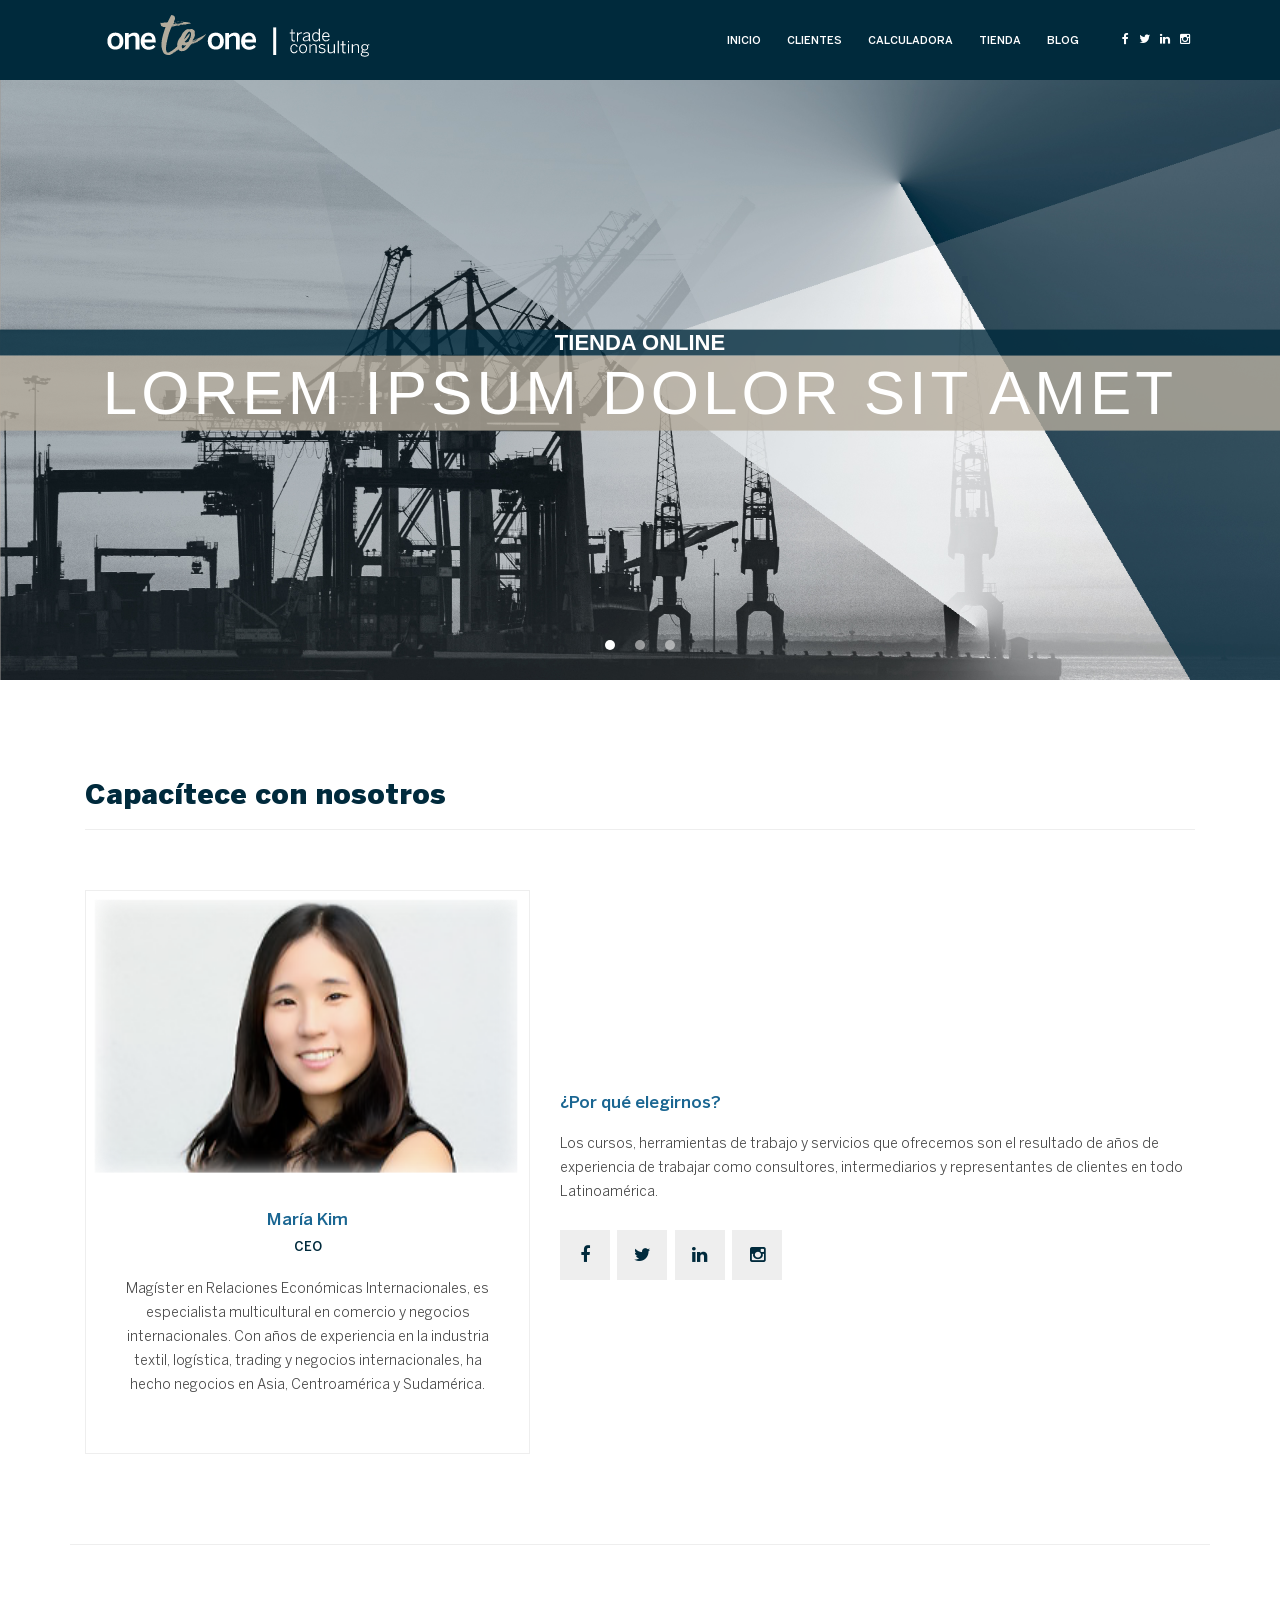
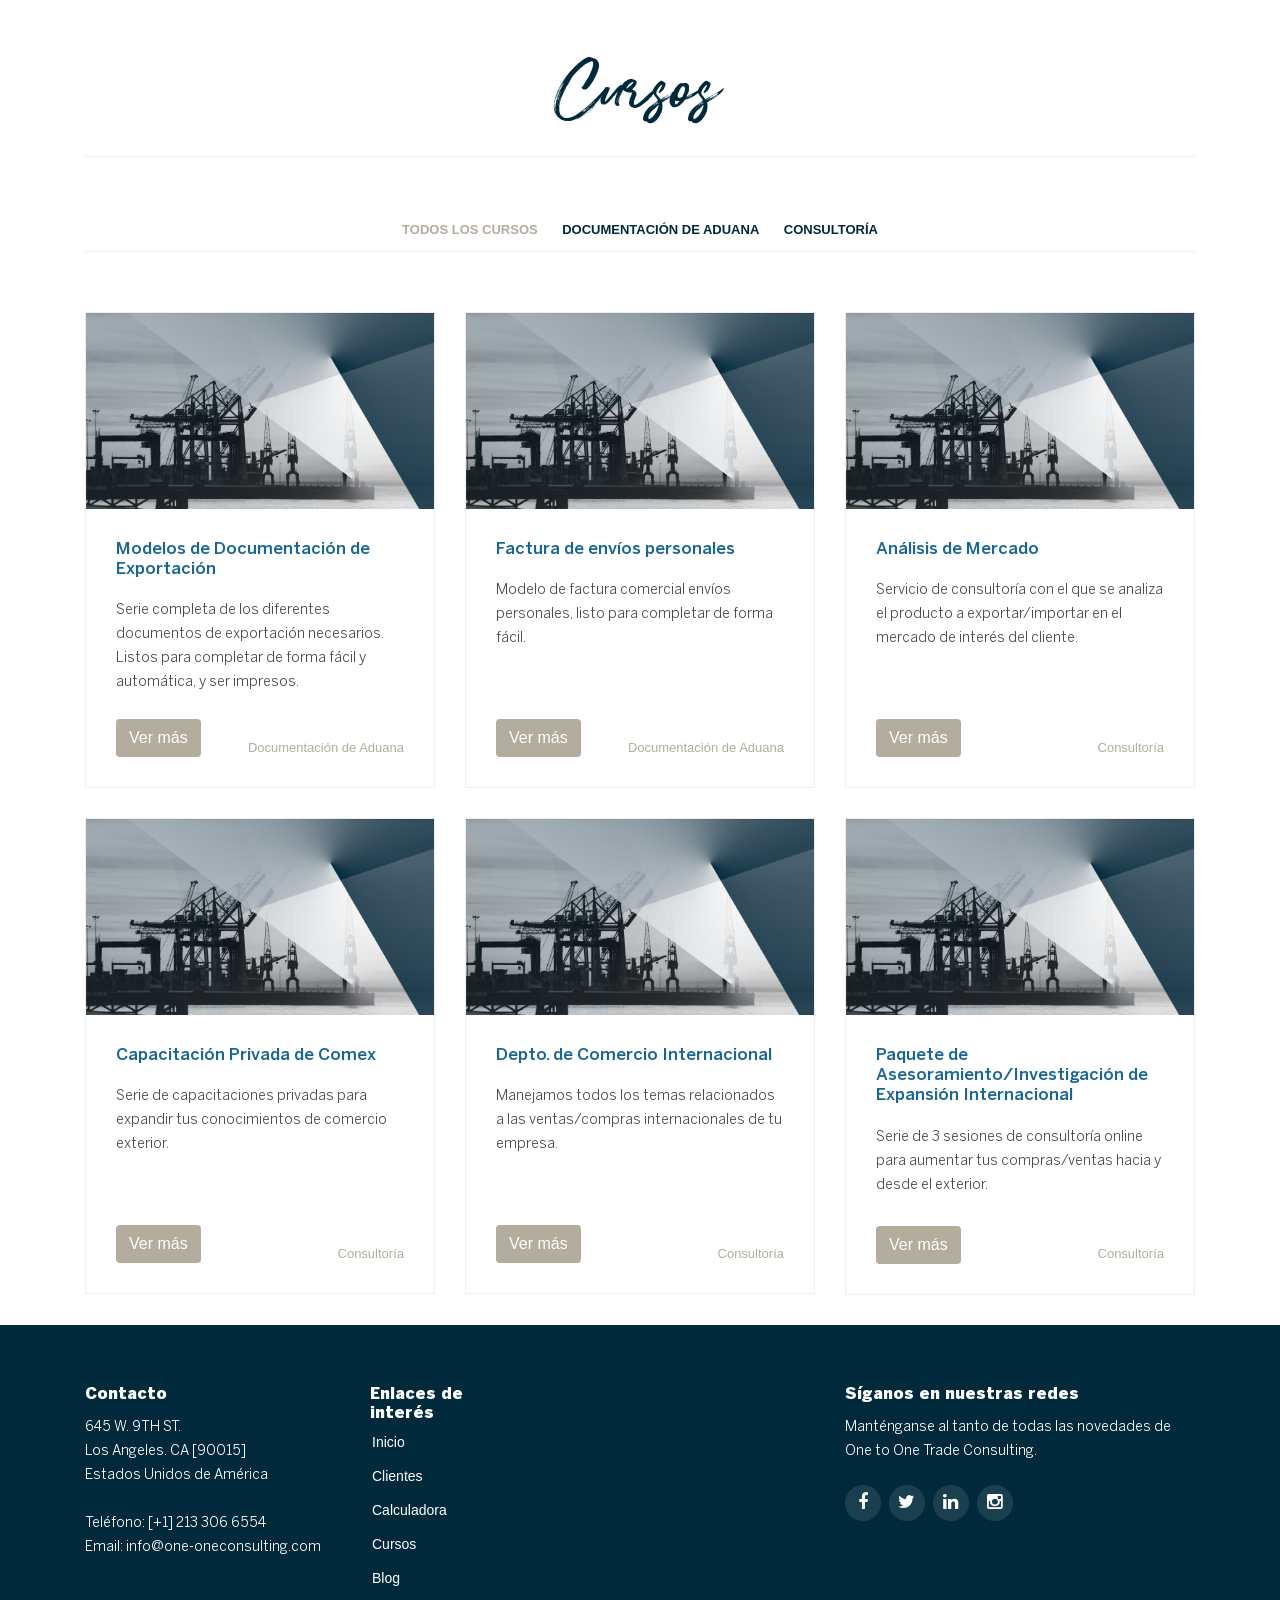
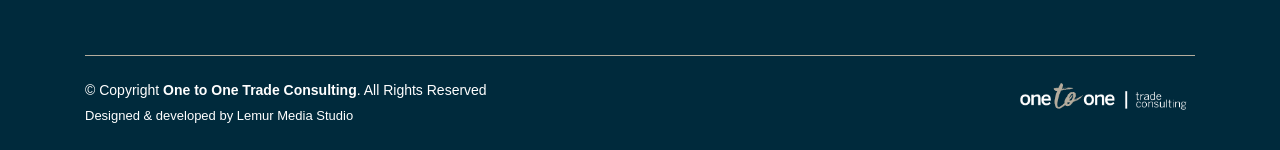
==== index.html @ 99afd2bc "Rename ecomm.html to index.html" ====
<!DOCTYPE html>
<html lang="en">

  <head>

    <meta charset="utf-8">
    <meta name="viewport" content="width=device-width, initial-scale=1, shrink-to-fit=no">
    <meta name="description" content="">
    <meta name="author" content="">
    <link href="https://fonts.googleapis.com/css?family=Poppins:100,200,300,400,500,600,700,800,900&display=swap" rel="stylesheet">

    <title>Tienda Online - One to One Trade Consulting</title>

    <!-- Bootstrap core CSS -->
    <link href="vendor/bootstrap/css/bootstrap.min.css" rel="stylesheet">

    <!-- CSS -->
    <link rel="stylesheet" href="assets/css/fontawesome.css">
    <link rel="stylesheet" href="assets/css/templatemo-sixteen.css">
    <link rel="stylesheet" href="assets/css/owl.css">

    <!-- AOS -->
    <link href="https://unpkg.com/aos@2.3.1/dist/aos.css" rel="stylesheet">



  </head>

  <body>

    <!-- LOADER ***** -->
    <div id="preloader">
        <div class="jumper">
            <div></div>
            <div></div>
            <div></div>
        </div>
    </div>  

    <!-- /////////////////////////////////////////////////////////// -->
    <!-- /////////////////////////////////////////////////////////// -->
    <!-- /////////////////////////////////////////////////////////// -->
    <!-- /////////////////////////////////////////////////////////// -->

    <!-- HEADER -->
    <header class="">
      <nav class="navbar navbar-expand-lg">
        <div class="container">
          <a class="navbar-brand" href="https://one-oneconsulting.com"><img src="assets/images/logo.png" alt="" class="logo-one"></a>
          <button class="navbar-toggler" type="button" data-toggle="collapse" data-target="#navbarResponsive" aria-controls="navbarResponsive" aria-expanded="false" aria-label="Toggle navigation">
            <span class="navbar-toggler-icon"></span>
          </button>
          <div class="collapse navbar-collapse" id="navbarResponsive">
            <ul class="navbar-nav ml-auto">
              <li class="nav-item">
                <a class="nav-link" href="https://one-oneconsulting.com">Inicio</a>
              </li>
              <li class="nav-item">
                <a class="nav-link" href="#">Clientes</a>
              </li>
                <li class="nav-item">
                  <a class="nav-link" href="products.html">Calculadora</a>
                </li>
                <li class="nav-item">
                  <a class="nav-link" href="ecomm.html">Tienda</a>
                </li>
                <li class="nav-item last-item">
                  <a class="nav-link" href="contact.html">Blog</a>
                </li>
              <div class="social-mobile d-flex">
                <li class="nav-item">
                  <a href="https://www.facebook.com/OneToOne.Consultancy" target="_blank" class="redes fa fa-facebook"></a>
                </li>
                <li class="nav-item">
                  <a href="https://www.twitter.com/onetooneok" target="_blank" class="redes fa fa-twitter"></a>
                </li>
                <li class="nav-item">
                  <a href="https://www.linkedin.com/company/onetooneok" target="_blank" class="redes fa fa-linkedin"></a>
                </li>
                <li class="nav-item">
                  <a href="https://www.instagram.com/onetooneok" target="_blank" class="redes fa fa-instagram"></a>
                </li>
              </div>
            </ul>
          </div>
        </div>
      </nav>
    </header>

    <!-- /////////////////////////////////////////////////////////// -->
    <!-- /////////////////////////////////////////////////////////// -->
    <!-- /////////////////////////////////////////////////////////// -->
    <!-- /////////////////////////////////////////////////////////// -->

    <!-- BANNER -->
    <div class="banner header-text">
      <div class="owl-banner owl-carousel">
        <div class="banner-item-01">
          <div class="text-content">
            <h4>Tienda Online</h4>
            <h2>Lorem ipsum dolor sit amet</h2>
          </div>
        </div>
        <div class="banner-item-02">
          <div class="text-content">
            <h4>Capacítece con nosotros</h4>
            <h2>Lorem ipsum dolor sit amet</h2>
          </div>
        </div>
        <div class="banner-item-03">
          <div class="text-content">
            <h4>Lorem ipsum</h4>
            <h2>Lorem ipsum dolor sit amet</h2>
          </div>
        </div>
      </div>
    </div>

    <!-- /////////////////////////////////////////////////////////// -->
    <!-- /////////////////////////////////////////////////////////// -->
    <!-- /////////////////////////////////////////////////////////// -->
    <!-- /////////////////////////////////////////////////////////// -->

    <!-- POR QUE ELEGIRNOS -->
    <div class="best-features about-features">
      <div class="container">
        <div class="row">
          <div class="col-md-12">
            <div class="section-heading">
              <h2>Capacítece con nosotros</h2>
            </div>
          </div>
          <div class="col-md-5">
            <div class="team-member">
              <div class="thumb-container">
                <img src="assets/images/foto-bio.png" alt="Foto de María Kim">
                <div class="hover-effect">
                  <div class="hover-content">
                    <ul class="social-icons">
                      <li><a href="https://twitter.com/kimmariae_?s=11" target="_blank"><i class="fa fa-twitter"></i></a></li>
                      <li><a href="https://www.linkedin.com/in/kimmariae" target="_blank"><i class="fa fa-linkedin"></i></a></li>
                    </ul>
                  </div>
                </div>
              </div>
              <div class="down-content">
                <h4>María Kim</h4>
                <span>CEO</span>
                <p>Magíster en Relaciones Económicas Internacionales, es especialista multicultural en comercio y negocios internacionales. Con años de experiencia en la industria textil, logística, trading y negocios internacionales, ha hecho negocios en Asia, Centroamérica y Sudamérica. </p>
              </div>
            </div>
          </div>
          <div class="col-md-7 my-auto">
            <div class="left-content" data-aos="fade-left" data-aos-duration="500" data-aos-delay="1000">
              <h4>¿Por qué elegirnos?</h4>
              <p>Los cursos, herramientas de trabajo y servicios que ofrecemos son el resultado de años de experiencia de trabajar como consultores, intermediarios y representantes de clientes en todo Latinoamérica.</p>
              <ul class="social-icons">
                <li><a href="https://www.facebook.com/OneToOne.Consultancy" target="_blank"><i class="fa fa-facebook"></i></a></li>
                <li><a href="https://www.twitter.com/onetooneok" target="_blank"><i class="fa fa-twitter"></i></a></li>
                <li><a href="https://www.linkedin.com/company/onetooneok" target="_blank"><i class="fa fa-linkedin"></i></a></li>
                <li><a href="https://www.instagram.com/onetooneok" target="_blank"><i class="fa fa-instagram"></i></a></li>
              </ul>
            </div>
          </div>
        </div>
      </div>
    </div>

    <!-- /////////////////////////////////////////////////////////// -->
    <!-- /////////////////////////////////////////////////////////// -->
    <!-- /////////////////////////////////////////////////////////// -->
    <!-- /////////////////////////////////////////////////////////// -->

    <!-- EQUIPO -->
 <!--    <div class="team-members">
      <div class="container">
        <div class="row">
          <div class="col-md-12">
            <div class="section-heading">
              <h2>Nuestro equipo</h2>
            </div>
          </div>
          <div class="col-md-4" data-aos="zoom-in" data-aos-duration="500" data-aos-delay="800"></div>
          <div class="col-md-4" data-aos="zoom-in" data-aos-duration="500" data-aos-delay="800">
            <div class="team-member">
              <div class="thumb-container">
                <img src="assets/images/fondo-puerto.jpg" alt="">
                <div class="hover-effect">
                  <div class="hover-content">
                    <ul class="social-icons">
                      <li><a href="#"><i class="fa fa-facebook"></i></a></li>
                      <li><a href="#"><i class="fa fa-twitter"></i></a></li>
                      <li><a href="#"><i class="fa fa-linkedin"></i></a></li>
                      <li><a href="#"><i class="fa fa-instagram"></i></a></li>
                    </ul>
                  </div>
                </div>
              </div>
              <div class="down-content">
                <h4>María Kim</h4>
                <span>CEO</span>
                <p>Magíster en Relaciones Económicas Internacionales, es especialista multicultural en comercio y negocios internacionales. Con años de experiencia en la industria textil, logística, trading y negocios internacionales, ha hecho negocios en Asia, Centroamérica y Sudamérica. </p>
              </div>
            </div>
          </div>
        </div>
      </div>
    </div> -->

    <!-- /////////////////////////////////////////////////////////// -->
    <!-- /////////////////////////////////////////////////////////// -->
    <!-- /////////////////////////////////////////////////////////// -->
    <!-- /////////////////////////////////////////////////////////// -->
    
    <!-- CURSOS -->
    <div class="products">
      <div class="container">
        <div class="row">
          <div class="col-md-12">
            <div class="section-heading">
              <h2 class="text-center cursos-title">Cursos</h2>
            </div>
          </div>
          <div class="col-md-12">
            <div class="filters">
              <ul>
                  <li class="active" data-filter="*">Todos los cursos</li>
                  <li data-filter=".des">Documentación de Aduana</li>
                  <li data-filter=".dev">Consultoría</li>
              </ul>
            </div>
          </div>

          <div class="col-md-12">
            <div class="filters-content">
                <div class="row grid">
                    
                    <!-- CURSO 1 -->
                    <div class="col-lg-4 col-md-4 all des">
                      <div class="product-item">
                        <a href="curso-1.html"><img src="assets/images/fondo-puerto.jpg" alt=""></a>
                        <div class="down-content">
                          <a href="#"><h4>Modelos de Documentación de Exportación</h4></a>
                          <h6></h6>
                          <p>Serie completa de los diferentes documentos de exportación necesarios. Listos para completar de forma fácil y automática, y ser impresos.</p>
                          <a href="curso-1.html"><button class="btn mt-1">Ver más</button></a>
                          <span>Documentación de Aduana</span>
                        </div>
                      </div>
                    </div>

                    <!-- CUROS 2 -->
                    <div class="col-lg-4 col-md-4 all des">
                      <div class="product-item">
                        <a href="curso-2.html"><img src="assets/images/fondo-puerto.jpg" alt=""></a>
                        <div class="down-content">
                          <a href="curso-2.html"><h4>Factura de envíos personales</h4></a>
                          <h6></h6>
                          <p>Modelo de factura comercial envíos personales, listo para completar de forma fácil.</p>
                          <a href="curso-2.html"><button class="btn mt-5">Ver más</button></a>
                          <span>Documentación de Aduana</span>
                        </div>
                      </div>
                    </div>

                    <!-- CURSO 3 -->
                    <div class="col-lg-4 col-md-4 all dev">
                      <div class="product-item">
                        <a href="curso-3.html"><img src="assets/images/fondo-puerto.jpg" alt=""></a>
                        <div class="down-content">
                          <a href="curso-3.html"><h4>Análisis de Mercado</h4></a>
                          <h6></h6>
                          <p>Servicio de consultoría con el que se analiza el producto a exportar/importar en el mercado de interés del cliente.</p>
                          <a href="curso-3.html"><button class="btn mt-5">Ver más</button></a>
                          <span>Consultoría</span>
                        </div>
                      </div>
                    </div>

                    <!-- CURSO 4 -->
                    <div class="col-lg-4 col-md-4 all dev">
                      <div class="product-item">
                        <a href="curso-4.html"><img src="assets/images/fondo-puerto.jpg" alt=""></a>
                        <div class="down-content">
                          <a href="curso-4.html"><h4>Depto. de Comercio Internacional</h4></a>
                          <h6></h6>
                          <p>Manejamos todos los temas relacionados a las ventas/compras internacionales de tu empresa. </p>
                          <a href="curso-4.html"><button class="btn mt-5">Ver más</button></a>
                          <span>Consultoría</span>
                        </div>
                      </div>
                    </div>

                    <!-- CURSO 5 -->
                    <div class="col-lg-4 col-md-4 all dev">
                      <div class="product-item">
                        <a href="curso-5.html"><img src="assets/images/fondo-puerto.jpg" alt=""></a>
                        <div class="down-content">
                          <a href="curso-5.html"><h4>Paquete de Asesoramiento/Investigación de Expansión Internacional</h4></a>
                          <h6></h6>
                          <p>Serie de 3 sesiones de consultoría online para aumentar tus compras/ventas hacia y desde el exterior.</p>
                          <a href="curso-5.html"><button class="btn mt-2">Ver más</button></a>
                          <span>Consultoría</span>
                        </div>
                      </div>
                    </div>

                    <!-- CURSO 6 -->
                    <div class="col-lg-4 col-md-4 all dev">
                      <div class="product-item">
                        <a href="curso-6.html"><img src="assets/images/fondo-puerto.jpg" alt=""></a>
                        <div class="down-content">
                          <a href="curso-6.html"><h4>Capacitación Privada de Comex</h4></a>
                          <h6></h6>
                          <p>Serie de capacitaciones privadas para expandir tus conocimientos de comercio exterior.</p>
                          <a href="curso-6.html"><button class="btn mt-5">Ver más</button></a>
                          <span>Consultoría</span>
                        </div>
                      </div>
                    </div>
                </div>
            </div>
          </div>
        </div>
      </div>
    </div>

    <!-- FOOTER -->
    <footer id="footer">
      <div class="footer-top">
        <div class="container">
          <div class="row">
            <div class="col-lg-3 col-md-6 footer-contact">
              <h4>Contacto</h4>
              <p>
                645 W. 9TH ST. <br>
                Los Angeles. CA [90015]<br>
                Estados Unidos de América <br><br>
                <strong>Teléfono:</strong> [+1] 213 306 6554<br>
                <strong>Email:</strong> info@one-oneconsulting.com<br>
              </p>
            </div>
  
            <div class="col-lg-2 col-md-6 footer-links">
              <h4>Enlaces de interés</h4>
              <ul>
                <li><i class="bx bx-chevron-right"></i> <a href="#">Inicio</a></li>
                <li><i class="bx bx-chevron-right"></i> <a href="#">Clientes</a>
                <li><i class="bx bx-chevron-right"></i> <a href="#">Calculadora</a></li>
                <li><i class="bx bx-chevron-right"></i> <a href="#">Cursos</a></li>
                <li><i class="bx bx-chevron-right"></i> <a href="#">Blog</a></li>
              </ul>
            </div>
            <div class="col-lg-3 col-md-6 footer-links">
  <!--             <h4>Servicios</h4>
              <ul>
                <li><i class="bx bx-chevron-right"></i> <a href="#">Maíz</a></li>
                <li><i class="bx bx-chevron-right"></i> <a href="#">Soja</a></li>
                <li><i class="bx bx-chevron-right"></i> <a href="#">Cebada</a></li>
                <li><i class="bx bx-chevron-right"></i> <a href="#">Harina</a></li> -->
              </ul>
            </div> 
  
            <div class="col-lg-4 col-md-6">
              <h4>Síganos en nuestras redes</h4>
              <p class="p-footer">Manténganse al tanto de todas las novedades de One to One Trade Consulting.</p>
              <div class="social-links text-left pt-3 pt-md-0 mt-2">
                <a href="https://www.facebook.com/OneToOne.Consultancy" target="_blank" class="redes fa fa-facebook"></a>
                <a href="https://www.twitter.com/onetooneok" target="_blank" class="redes fa fa-twitter"></a>
                <a href="https://www.linkedin.com/company/onetooneok" target="_blank" class="redes fa fa-linkedin"></a>
                <a href="https://www.instagram.com/onetooneok" target="_blank" class="redes fa fa-instagram"></a>
              </div>
            </div>
          </div>
        </div>
      </div>
      <div class="container">
        <div class="copyright-wrap d-md-flex py-4">
          <div class="mr-md-auto text-center text-md-left">
            <div class="copyright">
              &copy; Copyright <strong><span>One to One Trade Consulting</span></strong>. All Rights Reserved
            </div>
            <div class="credits">
              Designed & developed by Lemur Media Studio</a>
            </div>
          </div>
          <div class="social-links text-center text-md-right pt-3 pt-md-0">
            <img src="assets/images/logo.png" alt="Logo One to One" height="40">
          </div>
        </div>
      </div>
    </footer>














    <!-- AOS -->
    <script src="https://unpkg.com/aos@2.3.1/dist/aos.js"></script>
    <script>
      AOS.init();
    </script>

    <!-- Bootstrap core JavaScript -->
    <script src="vendor/jquery/jquery.min.js"></script>
    <script src="vendor/bootstrap/js/bootstrap.bundle.min.js"></script>


    <!-- Additional Scripts -->
    <script src="assets/js/custom.js"></script>
    <script src="assets/js/owl.js"></script>
    <script src="assets/js/slick.js"></script>
    <script src="assets/js/isotope.js"></script>
    <script src="assets/js/accordions.js"></script>


    <script language = "text/Javascript"> 
      cleared[0] = cleared[1] = cleared[2] = 0; //set a cleared flag for each field
      function clearField(t){                   //declaring the array outside of the
      if(! cleared[t.id]){                      // function makes it static and global
          cleared[t.id] = 1;  // you could use true and false, but that's more typing
          t.value='';         // with more chance of typos
          t.style.color='#fff';
          }
      }
    </script>

  </body>

</html>
---- assets/css/templatemo-sixteen.css ----
/* FONTS */
/* SuperFly One */
/*Regla que permite elegir mi fuente*/
@font-face {
    /*El nombre que le pongo, puede ser cualquiera*/
    font-family: 'SuperFlyOne';
    /*Ruta desde donde traigo la fuente y el formato para los navegadores*/
    src: url('../fonts/SuperFlyOne.ttf') format('woff');
} /*Para traer fuentes que están descargadas -yo no lo estoy usando-*/

/* BentonSans Medium */
@font-face {
    font-family: "BentonMedium";
    src: url(../fonts/BentonSans-Medium.ttf) format("woff");
}

/* BentonSans Book */
@font-face {
    font-family: "BentonBook";
    src: url(../fonts/BentonSans-Book.ttf) format("woff");
}

/* BentonSans Black */
@font-face {
    font-family: "BentonBlack";
    src: url(../fonts/BentonSans-Black.ttf) format("woff");
}
/* FIN FONTS */

/* ----------------------------------------------------------- */
/* ----------------------------------------------------------- */
/* ----------------------------------------------------------- */
/* ----------------------------------------------------------- */
/* ----------------------------------------------------------- */

body {
  overflow-x: hidden;
  text-rendering: optimizeLegibility;
  -webkit-font-smoothing: antialiased;
  -moz-osx-font-smoothing: grayscale;
}
p {
	font-family: 'BentonBook', sans-serif;
	margin-bottom: 0px;
	font-size: 14px;
	font-weight: 300;
	color: #4a4a4a;
	line-height: 24px;
}
a {
	text-decoration: none!important;
}
ul {
	padding: 0;
	margin: 0;
	list-style: none;
}

h1,h2,h3,h4,h5,h6 {
	margin: 0px;
}
ol{
	font-family: 'BentonBook', sans-serif;
	font-size: 14px;
	color: #4a4a4a;
	line-height: 24px;
}

ul.social-icons li {
	display: inline-block;
	margin-right: 3px;
}

ul.social-icons li:last-child {
	margin-right: 0px;
}

ul.social-icons li a {
	width: 50px;
	height: 50px;
	display: inline-block;
	line-height: 50px;
	background-color: #eee;
	color: #002A3C;
	font-size: 18px;
	text-align: center;
	transition: all .3s;
}

ul.social-icons li a:hover {
	background-color: #002A3C;
	color: #fff;
}

a.filled-button {
	background-color: #B4AC9D;
	color: #fff;
	font-size: 14px;
	text-transform: capitalize;
	font-weight: 300;
	padding: 10px 20px;
	border-radius: 5px;
	display: inline-block;
	transition: all 0.3s;
}

a.filled-button:hover {
	background-color: #002A3C;
	color: #fff;
}

.section-heading {
	text-align: left;
	margin-bottom: 60px;
	border-bottom: 1px solid #eee;
}

.section-heading h2 {
	font-family: "BentonBlack";
	font-size: 28px;
	font-weight: 400;
	color: #002A3C !important;
	margin-bottom: 15px;
}

.products-heading {
	background-image: url(../images/products-heading.jpg);
}

.about-heading {
	background-image: url(../images/about-heading.jpg);
}

.payment-heading {
	background-image: url(../images/pagos-01.png);
}

.page-heading {
	padding: 210px 0px 130px 0px;
	text-align: center;
	background-position: center center;
	background-repeat: no-repeat;
	background-size: cover;
}

.page-heading .text-content h2 {
	color: #fff;
	font-size: 62px;
	text-transform: uppercase;
	letter-spacing: 5px;
}

#preloader {
  overflow: hidden;
  background: #002A3C;
  left: 0;
  right: 0;
  top: 0;
  bottom: 0;
  position: fixed;
  z-index: 9999999;
  color: #fff;
}

#preloader .jumper {
  left: 0;
  top: 0;
  right: 0;
  bottom: 0;
  display: block;
  position: absolute;
  margin: auto;
  width: 50px;
  height: 50px;
}

#preloader .jumper > div {
  background-color: #fff;
  width: 10px;
  height: 10px;
  border-radius: 100%;
  -webkit-animation-fill-mode: both;
  animation-fill-mode: both;
  position: absolute;
  opacity: 0;
  width: 50px;
  height: 50px;
  -webkit-animation: jumper 1s 0s linear infinite;
  animation: jumper 1s 0s linear infinite;
}

#preloader .jumper > div:nth-child(2) {
  -webkit-animation-delay: 0.33333s;
  animation-delay: 0.33333s;
}

#preloader .jumper > div:nth-child(3) {
  -webkit-animation-delay: 0.66666s;
  animation-delay: 0.66666s;
}

@-webkit-keyframes jumper {
  0% {
    opacity: 0;
    -webkit-transform: scale(0);
    transform: scale(0);
  }
  5% {
    opacity: 1;
  }
  100% {
    -webkit-transform: scale(1);
    transform: scale(1);
    opacity: 0;
  }
}

@keyframes jumper {
  0% {
    opacity: 0;
    -webkit-transform: scale(0);
    transform: scale(0);
  }
  5% {
    opacity: 1;
  }
  100% {
    opacity: 0;
  }
}


/* HEADER */
header {
	position: absolute;
	z-index: 99999;
	width: 100%;
	height: 80px;
	background-color: #002A3C;
	-webkit-transition: all 0.3s ease-in-out 0s;
    -moz-transition: all 0.3s ease-in-out 0s;
    -o-transition: all 0.3s ease-in-out 0s;
    transition: all 0.3s ease-in-out 0s;
}
header .navbar {
	padding: 17px 0px;
}
.background-header .navbar {
	padding: 17px 0px;
}
.background-header {
	top: 0;
	position: fixed;
	background-color: #002a3c!important;
	box-shadow: 0px 1px 10px rgba(0,0,0,0.1);
}
.background-header .navbar-brand h2 {
	color: #B4AC9D!important;
}
.background-header .navbar-nav a.nav-link {
	color: #fff!important;
}

.navbar .navbar-brand {
	float: 	left;
	margin-top: -12px;
	outline: none;
}

#navbarResponsive {
	z-index: 999;
}
.navbar-collapse {
	text-align: center;
}
.navbar .navbar-nav .nav-item {
	margin: 0px 5px;
}
.navbar .navbar-nav a.nav-link {
	text-transform: uppercase;
	font-family: "BentonMedium";
	font-size: 11px;
	font-weight: 500;
	color: #fff;
	padding-bottom: 25px;
	transition: all 0.5s;
	margin-top: 5px;
}

.last-item{
	margin-right: 30px !important;
}

.redes{
	color: #fff;
	font-size: 12px;
	transition: all 0.5s;
	margin-top: 13px !important;
}

.navbar .navbar-nav .nav-link:hover,
.navbar .navbar-nav .active>.nav-link {
	color: #B4AC9D !important;
}

.redes:hover{
	color: #B4AC9D !important;
}

.navbar .navbar-toggler {
	border-color: #002A3C;
	background-color: #002A3C !important;	
	height: 36px;
	outline: none;
	border-radius: 0px;
	position: absolute;
	right: 30px;
	top: 20px;
}
.navbar .navbar-toggler-icon:after {
	content: '\f0c9';
	color: #fff;
	font-size: 18px;
	line-height: 26px;
	font-family: 'FontAwesome';
}



/* Banner Style */
.banner {
	position: relative;
	text-align: center;
	padding-top: 80px;
}

.banner-item-01 {
	padding: 300px 0px;
	background-image: url(../images/fondo-puerto.jpg);
	background-size: cover;
	background-repeat: no-repeat;
	background-position: center center;
}

.banner-item-02 {
	padding: 300px 0px;
	background-image: url(../images/fondo-puerto.jpg);
	background-size: cover;
	background-repeat: no-repeat;
	background-position: center center;
}

.banner-item-03 {
	padding: 300px 0px;
	background-image: url(../images/fondo-puerto.jpg);
	background-size: cover;
	background-repeat: no-repeat;
	background-position: center center;
}

.banner .banner-item {
	max-height: 600px;
}

.banner .text-content {
	position: absolute;
	top: 50%;
	transform: translateY(-50%);
	text-align: center;
	width: 100%;
}

.banner .text-content h4 {
	color: #fff;
	background-color: rgb(0, 42, 60, 0.8);
	font-size: 22px;
	text-transform: uppercase;
	font-weight: 700;
}

.banner .text-content h2 {
	color: #fff;
	background-color: rgb(180, 172, 157, 0.8);
	font-size: 62px;
	text-transform: uppercase;
	letter-spacing: 4px;
}

.owl-banner .owl-dots .owl-dot {
  border-radius: 3px;
}
.owl-banner .owl-dots {
    display: -webkit-box;
    display: -webkit-flex;
    display: -ms-flexbox;
    display: flex;
    -ms-flex-pack: center;
    -webkit-justify-content: center;
    justify-content: center;
    position: absolute;
    left: 50%;
    transform: translateX(-50%);
    bottom: 30px;
}
.owl-banner .owl-dots .owl-dot {
    width: 10px;
    height: 10px;
    border-radius: 50%;
    margin: 0 10px;
    background-color: #fff;
    opacity: 0.5;
}
.owl-banner .owl-dots .owl-dot:focus {
    outline: none
}
.owl-banner .owl-dots .owl-dot.active {
    background-color: #fff;
    opacity: 1;
}

/* --------------------------------------------------------- */

/* CAPACITECE CON NOSOTROS */
.about-features {
	margin-top: 100px!important;
}

.best-features {
	margin-top: 50px;
}

.best-features .container .row {
	border-bottom: 1px solid #eee;
	padding-bottom: 60px;
}

.best-features img {
	width: 100%;
	overflow: hidden;
}

.best-features h4 {
	font-family: "BentonMedium";
	font-size: 17px;
	color: #1a6692;
	margin-bottom: 20px;
}

.best-features p {
	margin-bottom: 25px;
}

.best-features .filled-button {
	margin-top: 20px;
}

/* --------------------------------------------------------- */

/* NUESTRO EQUIPO */
.team-members {
	margin-top: 100px;
}

.team-member {
	border: 1px solid #eee;
	margin-bottom: 30px;
}

.team-member img {
	width: 100%;
	overflow: hidden;
}

.team-member .down-content {
	padding: 30px;
	text-align: center;
}

.team-member .thumb-container {
	position: relative;
}

.team-member .thumb-container .hover-effect {
	position: absolute;
	background-color: rgb(180, 172, 157, 0.8);
	top: 0;
	left: 0;
	width: 100%;
	height: 100%;
	opacity: 0;
	visibility: hidden;
	transition: all .5s;
}

.team-member .thumb-container .hover-effect .hover-content {
	position: absolute;
	display: inline-block;
	width: 100%;
	text-align: center;
	top: 50%;
	transform: translateY(-50%);
}

.team-member .thumb-container .hover-effect .hover-content ul.social-icons li a:hover {
	background-color: #002A3C;
	color: #fff;
}

.team-member:hover .hover-effect {
	visibility: visible;
	opacity: 1;
}

.team-member .down-content h4 {
	font-size: 17px;
	color: #1a6692;
	margin-bottom: 8px;
	font-family: "BentonMedium";
}

.team-member .down-content span {
	display: block;
	font-family: "BentonMedium";
	font-size: 13px;
	color: #002A3C;
	font-weight: 500;
	margin-bottom: 20px;
}

/* --------------------------------------------------------- */

/* CRUSOS */
.products {
	margin-top: 100px;
}

.products .filters {
	text-align: center;
	border-bottom: 1px solid #eee;
	padding-bottom: 10px;
	margin-bottom: 60px;
}

.products .filters li {
	text-transform: uppercase;
	font-size: 13px;
	font-weight: 700;
	color: #002A3C;
	display: inline-block;
	margin: 0px 10px;
	transition: all .3s;
	cursor: pointer;
}

.products .filters ul li.active,
.products .filters ul li:hover {
  color: #B4AC9D;
}

.latest-products {
	margin-top: 100px;
}

.product-item {
	border: 1px solid #eee;
	margin-bottom: 30px;
}

.product-item .down-content {
	padding: 30px;
	position: relative;
}

.product-item img {
	width: 100%;
	overflow: hidden;
}

.product-item .down-content h4 {
	font-family: "BentonMedium";
	font-size: 17px;
	color: #1a6692;
	margin-bottom: 20px;
}

/* .product-item .down-content h6 {
	position: absolute;
	top: 30px;
	right: 30px;
	font-size: 18px;
	color: #121212;
} */

.product-item .down-content p {
	margin-bottom: 20px;
}

.product-item .down-content ul li {
	display: inline-block;
}

.product-item .down-content ul li i {
	color: #B4AC9D;
	font-size: 14px;
}

.product-item .down-content span {
	position: absolute;
	right: 30px;
	bottom: 30px;
	font-size: 13px;
	color: #B4AC9D;
	font-weight: 500;
}

.cursos-title{
	font-family: "SuperFlyOne" !important;
	font-size: 80px !important;
}

.btn{
	background-color: #B4AC9D;
	color: #fff;
	transition: 1s;
}

.btn:hover{
	background-color: #847d72;
}

/* --------------------------------------------------------------- */
/* --------------------------------------------------------------- */
/* --------------------------------------------------------------- */

/* CRUSOS page */
.ul-cursos{
	list-style: circle !important;
	font-family: 'BentonBook', sans-serif;
	margin-bottom: 0px;
	font-size: 14px;
	font-weight: 300;
	color: #4a4a4a;
	line-height: 24px;
}

.h4-cursos{
	color: #B4AC9D !important;
	text-transform: uppercase !important;
}

/* --------------------------------------------------------------- */
/* --------------------------------------------------------------- */
/* --------------------------------------------------------------- */

/* FOOTER */
#footer {
	color: #fff;
	font-size: 14px;
	background-color: #002A3C;
  }
  
  #footer-title {
	color: #B4AC9D;
	font-family: "SuperFlyOne";
  }
  
  #footer .footer-top {
	padding: 60px 0 30px 0;
	position: relative;
  }
  
  #footer .footer-top .footer-contact {
	margin-bottom: 5px;
  }

  .p-footer{
	  color: #fff !important;
  }
  
  .footer-logo{
	  position: relative;
	  right: 15px !important;
	  bottom: 15px !important;
  }
  
  #footer .footer-top .footer-contact h3 {
	font-size: 28px;
	margin: 0 0 30px 0;
	padding: 2px 0 2px 0;
	line-height: 1;
	font-weight: 500;
	text-transform: uppercase;
  }
  
  #footer .footer-top .footer-contact p {
	font-size: 14px;
	line-height: 24px;
	margin-bottom: 0;
	font-family: "BentonBook", sans-serif;
	color: #fff !important;
  }
  
  #footer .footer-top h4 {
	font-size: 16px;
	position: relative;
	padding-bottom: 12px;
	font-family: "BentonBlack";
	color: #fff;
  }
  
  #footer .footer-top .footer-links {
	margin-bottom: 30px;
  }
  
  #footer .footer-top .footer-links ul {
	list-style: none;
	padding: 0;
	margin: 0;
  }
  
  #footer .footer-top .footer-links ul i {
	padding-right: 2px;
	font-family: "BentonMedium";
	color: #fff;
	font-size: 18px;
	line-height: 1;
  }
  
  #footer .footer-top .footer-links ul li {
	padding: 10px 0;
	display: flex;
	align-items: center;
  }
  
  #footer .footer-top .footer-links ul li:first-child {
	padding-top: 0;
  }
  
  #footer .footer-top .footer-links ul a {
	color: #fff;
	transition: 0.3s;
	display: inline-block;
	line-height: 1;
  }
  
  #footer .footer-top .footer-links ul a:hover {
	text-decoration: underline;
	color: #B4AC9D;
  }
  
  #footer .footer-newsletter {
	font-size: 15px;
	color: #B4AC9D;
  }
  
  #footer .footer-newsletter h4 {
	font-size: 16px;
	font-weight: bold;
	position: relative;
	padding-bottom: 12px;
	color: #fff !important;
  }
  
  #footer .footer-newsletter form {
	margin-top: 30px;
	background: #fff;
	padding: 6px 10px;
	position: relative;
	border-radius: 5px;
	text-align: left;
	border: 1px solid white;
  }
  
  #footer .footer-newsletter form input[type="email"] {
	border: 0;
	padding: 4px 8px;
	width: calc(100% - 100px);
  }
  
  #footer .footer-newsletter form input[type="submit"] {
	position: absolute;
	top: -1px;
	right: -2px;
	bottom: -1px;
	border: 0;
	background: none;
	font-size: 16px;
	padding: 0 20px;
	background: #B4AC9D;
	color: #fff !important;
	transition: 0.3s;
	border-radius: 0 5px 5px 0;
	box-shadow: 0px 2px 15px rgba(0, 0, 0, 0.1);
  }
  
  #footer .footer-newsletter form input[type="submit"]:hover {
	background: #514E47;
  }
  
  #footer .copyright-wrap {
	border-top: 1px solid #B4AC9D;
  }
  
  #footer .credits {
	padding-top: 5px;
	font-size: 13px;
	color: #fff;
  }
  
  #footer .credits a {
	color: #fff;
  }
  
  #footer .social-links a {
	font-size: 18px;
	display: inline-block;
	background: rgba(255, 255, 255, 0.1);
	color: #fff;
	line-height: 1;
	padding: 8px 0;
	margin-right: 4px;
	border-radius: 50%;
	text-align: center;
	width: 36px;
	height: 36px;
	transition: 0.3s;
  }
  
  #footer .social-links a:hover {
	background: rgba(255, 255, 255, 0.2);
	color: #fff;
	text-decoration: none;
  }



  /* --------------------------------------------------------- */
  /* --------------------------------------------------------- */
  /* --------------------------------------------------------- */
  /* --------------------------------------------------------- */
  /* --------------------------------------------------------- */



/* RESPONSIVE */
@media (max-width: 768px) {
	.logo-one{
		height: 40px !important;
	}

	.banner .text-content {
		width: 90%;
		margin-left: 5%;
	}
	.banner .text-content h4 {
		font-size: 22px;
	}

	.banner .text-content h2 {
		font-size: 36px;
		letter-spacing: 0.5px;
	}
	.banner-item-01,
	.banner-item-02,
	.banner-item-03 {
		padding: 180px 0px;
	}
	.page-heading .text-content h4 {
		font-size: 22px;
	}

	.page-heading .text-content h2 {
		font-size: 36px;
		letter-spacing: 0.5px;
	}
	.latest-products .section-heading a {
		float: none;
		margin-top: 0px;
		display: block;
		margin-bottom: 20px;
	}
	.product-item .down-content h4 {
		margin-bottom: 20px!important;
	}
	.product-item .down-content h6 {
		position: absolute!important;
		top: 30px!important;
		right: 30px!important;
	}
	.product-item .down-content span {
		position: absolute!important;
		right: 30px!important;
		bottom: 30px!important;
	}
	.best-features .left-content {
		margin-bottom: 30px;
	}
	.call-to-action .inner-content {
		text-align: center;
	}
	.call-to-action .inner-content .filled-button {
		text-align: center;
		width: 100%;
		margin-top: 20px;
	}
	.about-features img {
		margin-bottom: 30px;
	}
}

@media (max-width: 992px) {
	.navbar .navbar-brand {
		position: absolute;
		left: 30px;
		top: 32px;
	}
	.navbar .navbar-brand {
		width: auto;
	}
	.navbar:after {
		display: none;
	}
	#navbarResponsive {
	    z-index: 99999;
	    position: absolute;
	    top: 80px;
	    left: 0;
	    width: 100%;
	    text-align: center;
	    background-color: #002A3C;
	    box-shadow: 0px 10px 10px rgba(0,0,0,0.1);
	}
	.navbar .navbar-nav .nav-item {
		border-bottom: 1px solid #002A3C;
	}
	.navbar .navbar-nav .nav-item:last-child {
		border-bottom: none;
	}
	.navbar .navbar-nav a.nav-link{
		padding: 0px 30px;
		color: #fff!important;
		text-align: right !important;
	}

	.last-item {
		margin-right: 6px !important;
	}

	.social-mobile{
		display: flex !important;
		justify-content: flex-end !important;
		padding: 20px 30px 40px 290px !important;
	}

	.navbar .navbar-nav .nav-link:hover,
	.navbar .navbar-nav .active>.nav-link,
	.navbar .navbar-nav .nav-link.active,
	.navbar .navbar-nav .nav-link.show,
	.navbar .navbar-nav .show>.nav-link {
		color: #B4AC9D!important;
	}
	.product-item .down-content h4 {
		margin-bottom: 10px;
	}
	.product-item .down-content h6 {
		position: relative;
		top: 0;
		right: 0;
		margin-bottom: 20px;
	}
	.product-item .down-content span {
		position: relative;
		right: 0;
		bottom: 0;
	}
}
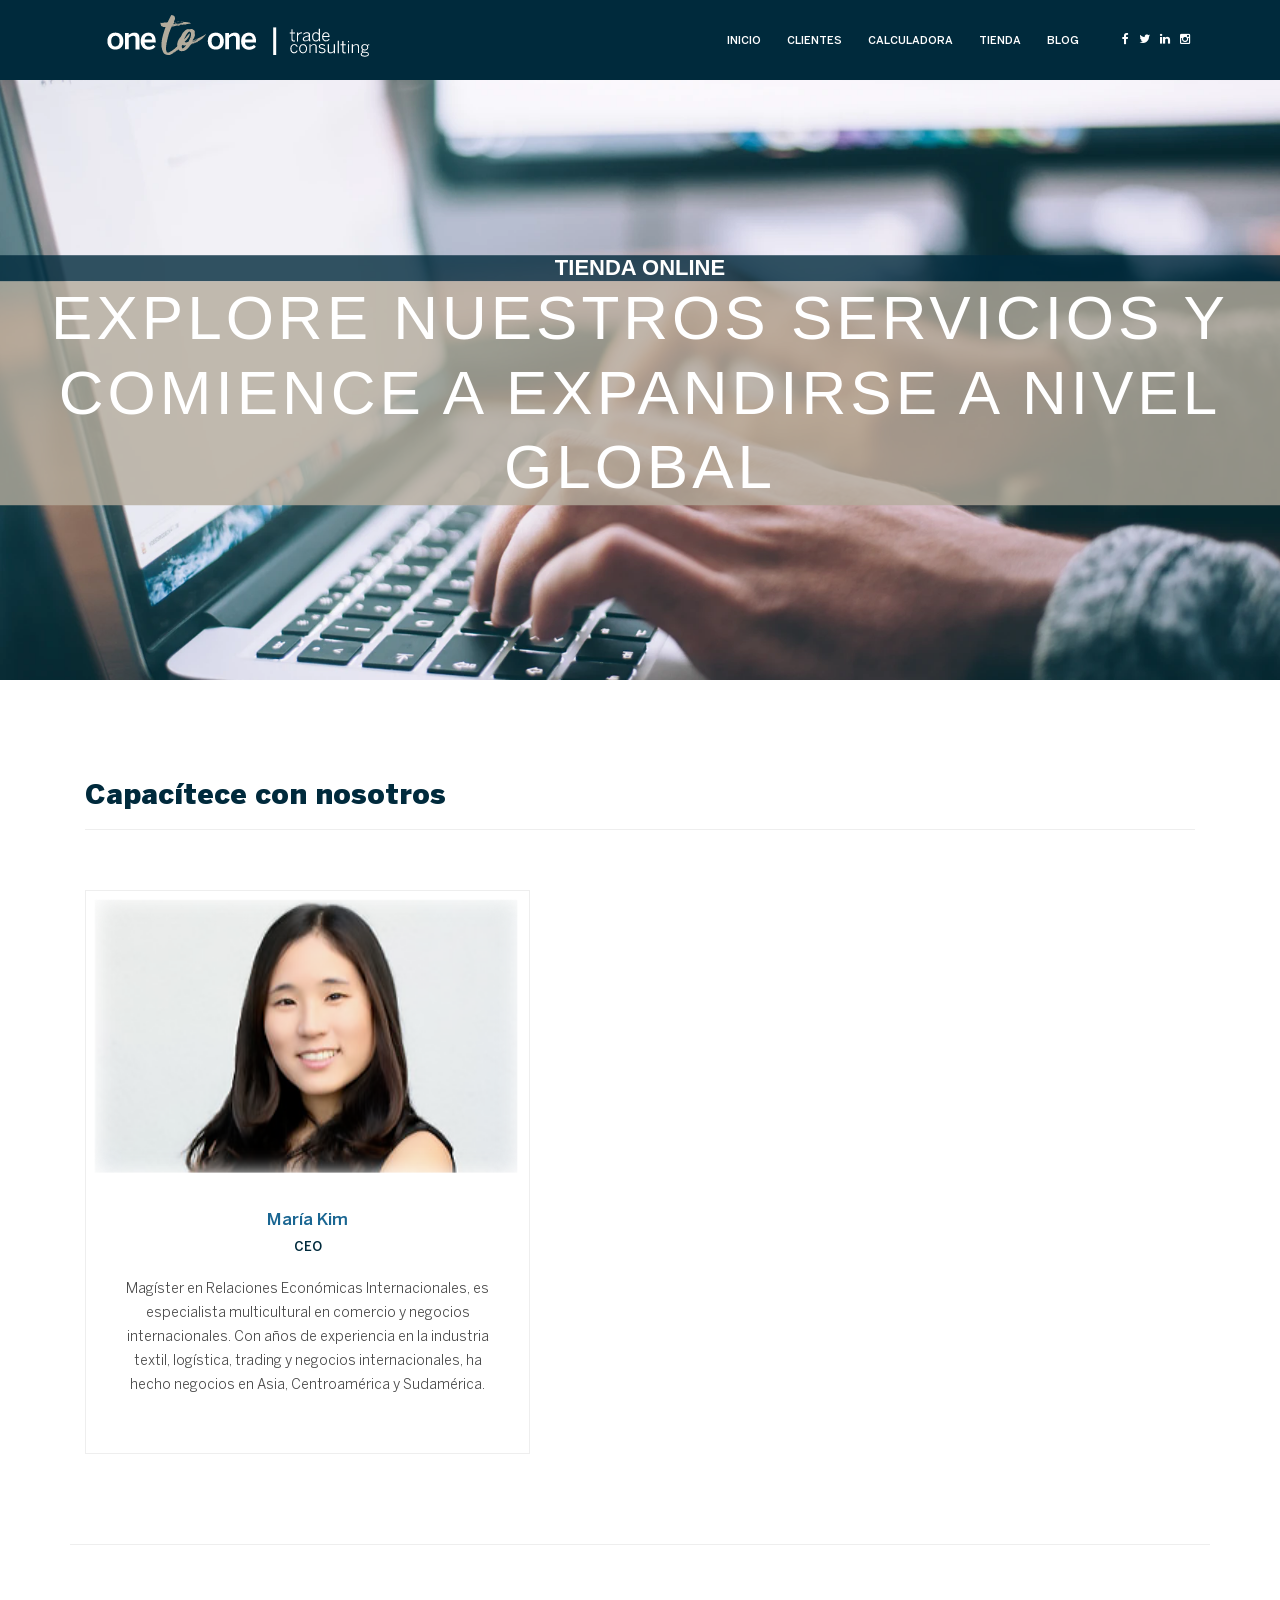
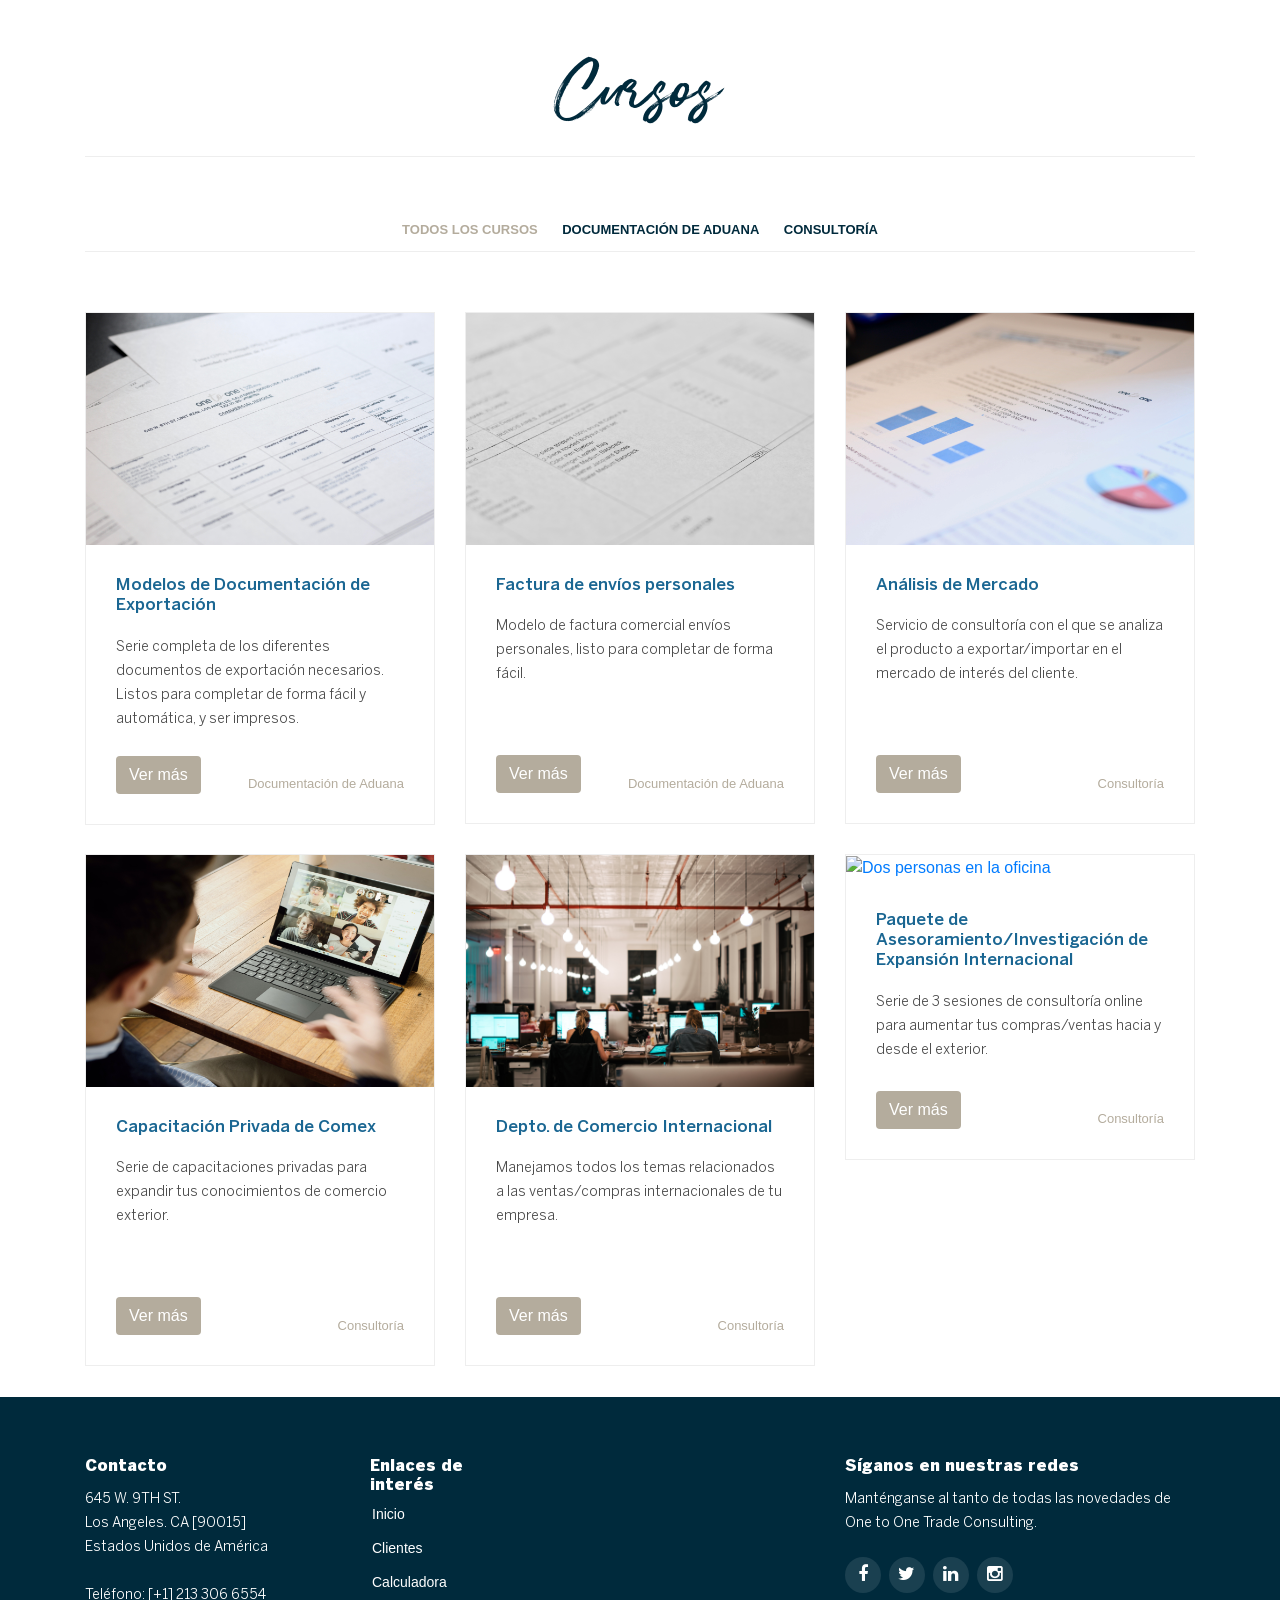
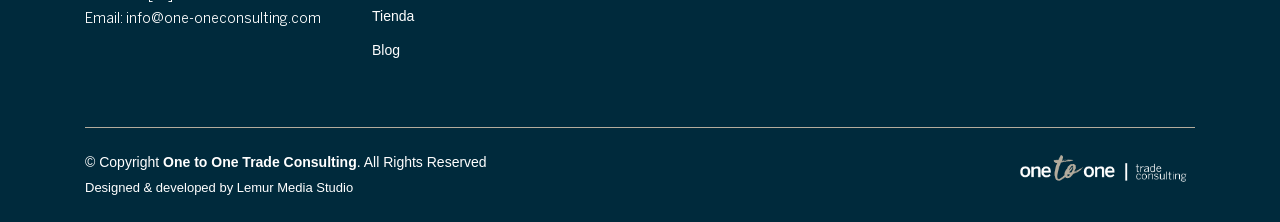
==== commit ed764456: "Rename ecomm.html to index.html" ====
--- a/index.html
+++ b/index.html
@@ -56,10 +56,10 @@
                 <a class="nav-link" href="https://one-oneconsulting.com">Inicio</a>
               </li>
               <li class="nav-item">
-                <a class="nav-link" href="#">Clientes</a>
+                <a class="nav-link" href="../index.html">Clientes</a>
               </li>
                 <li class="nav-item">
-                  <a class="nav-link" href="products.html">Calculadora</a>
+                  <a class="nav-link" href="../calculadora.html">Calculadora</a>
                 </li>
                 <li class="nav-item">
                   <a class="nav-link" href="ecomm.html">Tienda</a>
@@ -98,19 +98,7 @@
         <div class="banner-item-01">
           <div class="text-content">
             <h4>Tienda Online</h4>
-            <h2>Lorem ipsum dolor sit amet</h2>
-          </div>
-        </div>
-        <div class="banner-item-02">
-          <div class="text-content">
-            <h4>Capacítece con nosotros</h4>
-            <h2>Lorem ipsum dolor sit amet</h2>
-          </div>
-        </div>
-        <div class="banner-item-03">
-          <div class="text-content">
-            <h4>Lorem ipsum</h4>
-            <h2>Lorem ipsum dolor sit amet</h2>
+            <h2>Explore nuestros servicios y comience a expandirse a nivel global</h2>
           </div>
         </div>
       </div>
@@ -238,7 +226,7 @@
                     <!-- CURSO 1 -->
                     <div class="col-lg-4 col-md-4 all des">
                       <div class="product-item">
-                        <a href="curso-1.html"><img src="assets/images/fondo-puerto.jpg" alt=""></a>
+                        <a href="curso-1.html"><img src="assets/images/ExportDocuments.jpg" alt="Modelo de factura de One to One"></a>
                         <div class="down-content">
                           <a href="#"><h4>Modelos de Documentación de Exportación</h4></a>
                           <h6></h6>
@@ -252,7 +240,7 @@
                     <!-- CUROS 2 -->
                     <div class="col-lg-4 col-md-4 all des">
                       <div class="product-item">
-                        <a href="curso-2.html"><img src="assets/images/fondo-puerto.jpg" alt=""></a>
+                        <a href="curso-2.html"><img src="assets/images/Personal_ShipmentInvoice.jpg" alt="Modelo de factura de One to One"></a>
                         <div class="down-content">
                           <a href="curso-2.html"><h4>Factura de envíos personales</h4></a>
                           <h6></h6>
@@ -266,7 +254,7 @@
                     <!-- CURSO 3 -->
                     <div class="col-lg-4 col-md-4 all dev">
                       <div class="product-item">
-                        <a href="curso-3.html"><img src="assets/images/fondo-puerto.jpg" alt=""></a>
+                        <a href="curso-3.html"><img src="assets/images/MarketAnalysis.jpg" alt="Modelo de análisis de mercado"></a>
                         <div class="down-content">
                           <a href="curso-3.html"><h4>Análisis de Mercado</h4></a>
                           <h6></h6>
@@ -280,7 +268,7 @@
                     <!-- CURSO 4 -->
                     <div class="col-lg-4 col-md-4 all dev">
                       <div class="product-item">
-                        <a href="curso-4.html"><img src="assets/images/fondo-puerto.jpg" alt=""></a>
+                        <a href="curso-4.html"><img src="assets/images/InternationalTradeDept.jpg" alt="Oficina de comercio internacional"></a>
                         <div class="down-content">
                           <a href="curso-4.html"><h4>Depto. de Comercio Internacional</h4></a>
                           <h6></h6>
@@ -294,7 +282,7 @@
                     <!-- CURSO 5 -->
                     <div class="col-lg-4 col-md-4 all dev">
                       <div class="product-item">
-                        <a href="curso-5.html"><img src="assets/images/fondo-puerto.jpg" alt=""></a>
+                        <a href="curso-5.html"><img src="assets/images/Paquete_Asesoramiento.jpg" alt="Dos personas en la oficina"></a>
                         <div class="down-content">
                           <a href="curso-5.html"><h4>Paquete de Asesoramiento/Investigación de Expansión Internacional</h4></a>
                           <h6></h6>
@@ -308,7 +296,7 @@
                     <!-- CURSO 6 -->
                     <div class="col-lg-4 col-md-4 all dev">
                       <div class="product-item">
-                        <a href="curso-6.html"><img src="assets/images/fondo-puerto.jpg" alt=""></a>
+                        <a href="curso-6.html"><img src="assets/images/Capacitaciones.jpg" alt="Personas en una videollamada"></a>
                         <div class="down-content">
                           <a href="curso-6.html"><h4>Capacitación Privada de Comex</h4></a>
                           <h6></h6>
@@ -344,10 +332,10 @@
             <div class="col-lg-2 col-md-6 footer-links">
               <h4>Enlaces de interés</h4>
               <ul>
-                <li><i class="bx bx-chevron-right"></i> <a href="#">Inicio</a></li>
-                <li><i class="bx bx-chevron-right"></i> <a href="#">Clientes</a>
-                <li><i class="bx bx-chevron-right"></i> <a href="#">Calculadora</a></li>
-                <li><i class="bx bx-chevron-right"></i> <a href="#">Cursos</a></li>
+                <li><i class="bx bx-chevron-right"></i> <a href="https://one-oneconsulting.com">Inicio</a></li>
+                <li><i class="bx bx-chevron-right"></i> <a href="../index.html">Clientes</a>
+                <li><i class="bx bx-chevron-right"></i> <a href="../calculadora.html">Calculadora</a></li>
+                <li><i class="bx bx-chevron-right"></i> <a href="ecomm.html">Tienda</a></li>
                 <li><i class="bx bx-chevron-right"></i> <a href="#">Blog</a></li>
               </ul>
             </div>
--- a/assets/css/templatemo-sixteen.css
+++ b/assets/css/templatemo-sixteen.css
@@ -123,8 +123,28 @@
 	margin-bottom: 15px;
 }
 
-.products-heading {
-	background-image: url(../images/products-heading.jpg);
+.export-heading {
+	background-image: url(../images/ExportDocuments.jpg);
+}
+
+.invoice-heading{
+	background-image: url(../images/Personal_ShipmentInvoice.jpg);
+}
+
+.market-heading{
+	background-image: url(../images/MarketAnalysis.jpg);
+}
+
+.trade-heading{
+	background-image: url(../images/InternationalTradeDept.jpg);
+}
+
+.asesoramiento-heading{
+	background-image: url(../images/Paquete_Asesoramiento.jpg);
+}
+
+.capacitaciones-heading{
+	background-image: url(../images/Capacitaciones.jpg);
 }
 
 .about-heading {
@@ -148,6 +168,15 @@
 	font-size: 62px;
 	text-transform: uppercase;
 	letter-spacing: 5px;
+	background-color: rgb(180, 172, 157, 0.8);
+}
+
+.text-payment h2{
+	color: #fff;
+	font-size: 62px;
+	text-transform: uppercase;
+	letter-spacing: 5px;
+	background-color: transparent !important;
 }
 
 #preloader {
@@ -336,23 +365,7 @@
 
 .banner-item-01 {
 	padding: 300px 0px;
-	background-image: url(../images/fondo-puerto.jpg);
-	background-size: cover;
-	background-repeat: no-repeat;
-	background-position: center center;
-}
-
-.banner-item-02 {
-	padding: 300px 0px;
-	background-image: url(../images/fondo-puerto.jpg);
-	background-size: cover;
-	background-repeat: no-repeat;
-	background-position: center center;
-}
-
-.banner-item-03 {
-	padding: 300px 0px;
-	background-image: url(../images/fondo-puerto.jpg);
+	background-image: url(../images/ph-banner.webp);
 	background-size: cover;
 	background-repeat: no-repeat;
 	background-position: center center;
@@ -644,8 +657,9 @@
 }
 
 .h4-cursos{
-	color: #B4AC9D !important;
+	color: #fff !important;
 	text-transform: uppercase !important;
+	background-color: rgb(0, 42, 60, 0.8);
 }
 
 /* --------------------------------------------------------------- */
